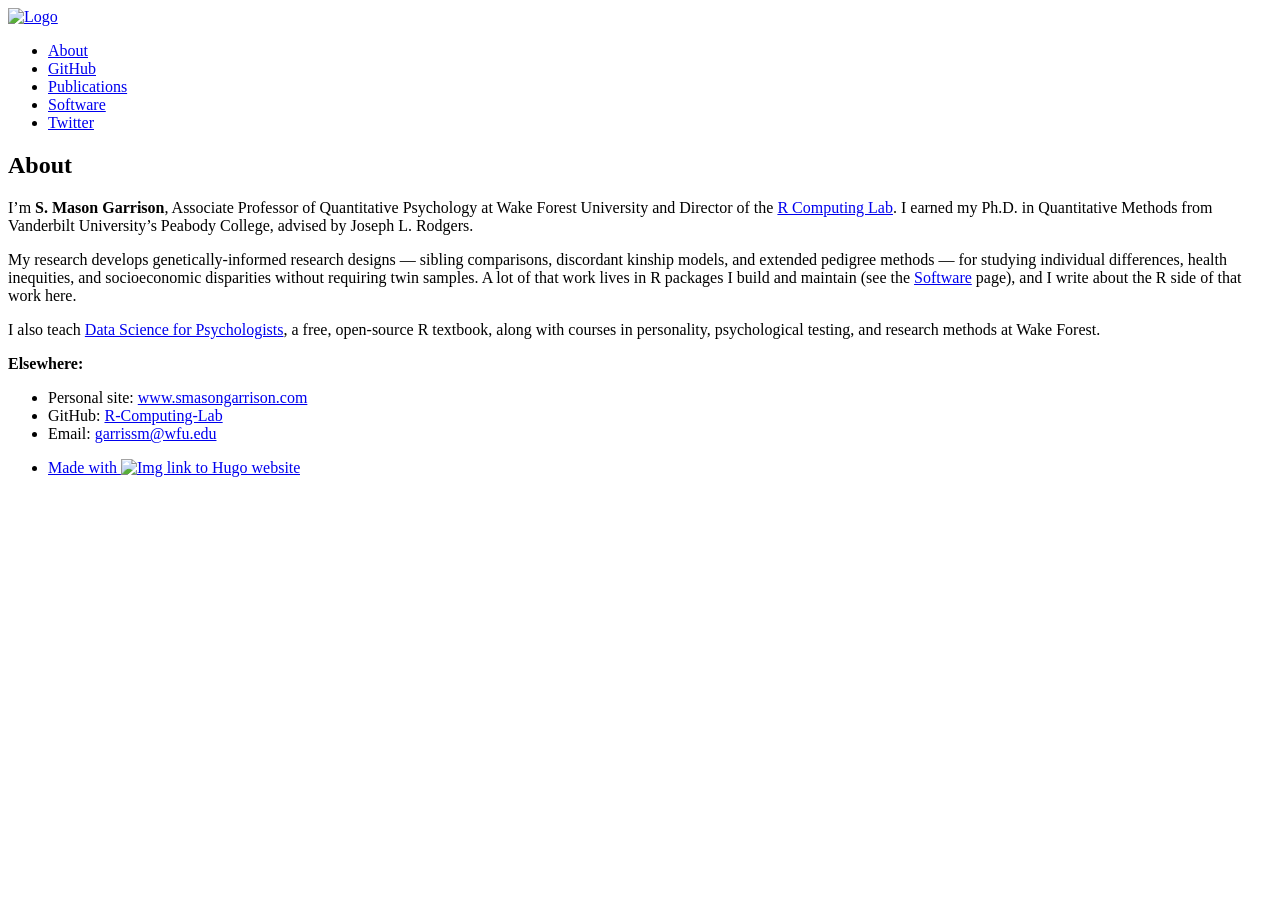
==== docs/about/index.html @ b33a0333 "Add generated Hugo blog site Initial generation of static Hugo site for R Computing Lab blog, includ" ====
<!DOCTYPE html>
<html lang="en-US">
  <head>
    <meta charset="utf-8">
<meta name="viewport" content="width=device-width, initial-scale=1.0">
<meta name="generator" content="Hugo 0.163.3">


<title>About - R Computing Lab</title>
<meta property="og:title" content="About - R Computing Lab">


  <link href='/favicon.ico' rel='icon' type='image/x-icon'/>



  







<link rel="stylesheet" href="/css/fonts.css" media="all">
<link rel="stylesheet" href="/css/main.css" media="all">



  </head>
  <body>
    <div class="wrapper">
      <header class="header">
        <nav class="nav">
  <a href="/" class="nav-logo">
    <img src="/images/logo.png"
         width="50"
         height="50"
         alt="Logo">
  </a>

  <ul class="nav-links">
    
    <li><a href="/about/">About</a></li>
    
    <li><a href="https://github.com/R-Computing-Lab/blog">GitHub</a></li>
    
    <li><a href="/publications/">Publications</a></li>
    
    <li><a href="/software/">Software</a></li>
    
    <li><a href="https://twitter.com/smasongarrison">Twitter</a></li>
    
  </ul>
</nav>

      </header>


<main class="content" role="main">

  <article class="article">
    

    <h1 class="article-title">About</h1>

    

    <div class="article-content">
      
      <!-- This file is generated from about.Rmd by knitr. Please edit that file instead. -->
<p>I&rsquo;m <strong>S. Mason Garrison</strong>, Associate Professor of Quantitative Psychology at Wake Forest University and Director of the <a href="https://github.com/R-Computing-Lab">R Computing Lab</a>. I earned my Ph.D. in Quantitative Methods from Vanderbilt University&rsquo;s Peabody College, advised by Joseph L. Rodgers.</p>
<p>My research develops genetically-informed research designs — sibling comparisons, discordant kinship models, and extended pedigree methods — for studying individual differences, health inequities, and socioeconomic disparities without requiring twin samples. A lot of that work lives in R packages I build and maintain (see the <a href="/software/">Software</a> page), and I write about the R side of that work here.</p>
<p>I also teach <a href="https://datascience4psych.github.io/DataScience4Psych/">Data Science for Psychologists</a>, a free, open-source R textbook, along with courses in personality, psychological testing, and research methods at Wake Forest.</p>
<p><strong>Elsewhere:</strong></p>
<ul>
<li>Personal site: <a href="https://www.smasongarrison.com">www.smasongarrison.com</a></li>
<li>GitHub: <a href="https://github.com/R-Computing-Lab">R-Computing-Lab</a></li>
<li>Email: <a href="mailto:garrissm@wfu.edu">garrissm@wfu.edu</a></li>
</ul>

    </div>
  </article>

  


</main>

      <footer class="footer">
        <ul class="footer-links">
          
          <li>
            <a href="https://gohugo.io/" class="footer-links-kudos">Made with <img src="/images/hugo-logo.png" alt="Img link to Hugo website" width="22" height="22"></a>
          </li>
        </ul>
      </footer>

    </div>
    

    

    
  </body>
</html>
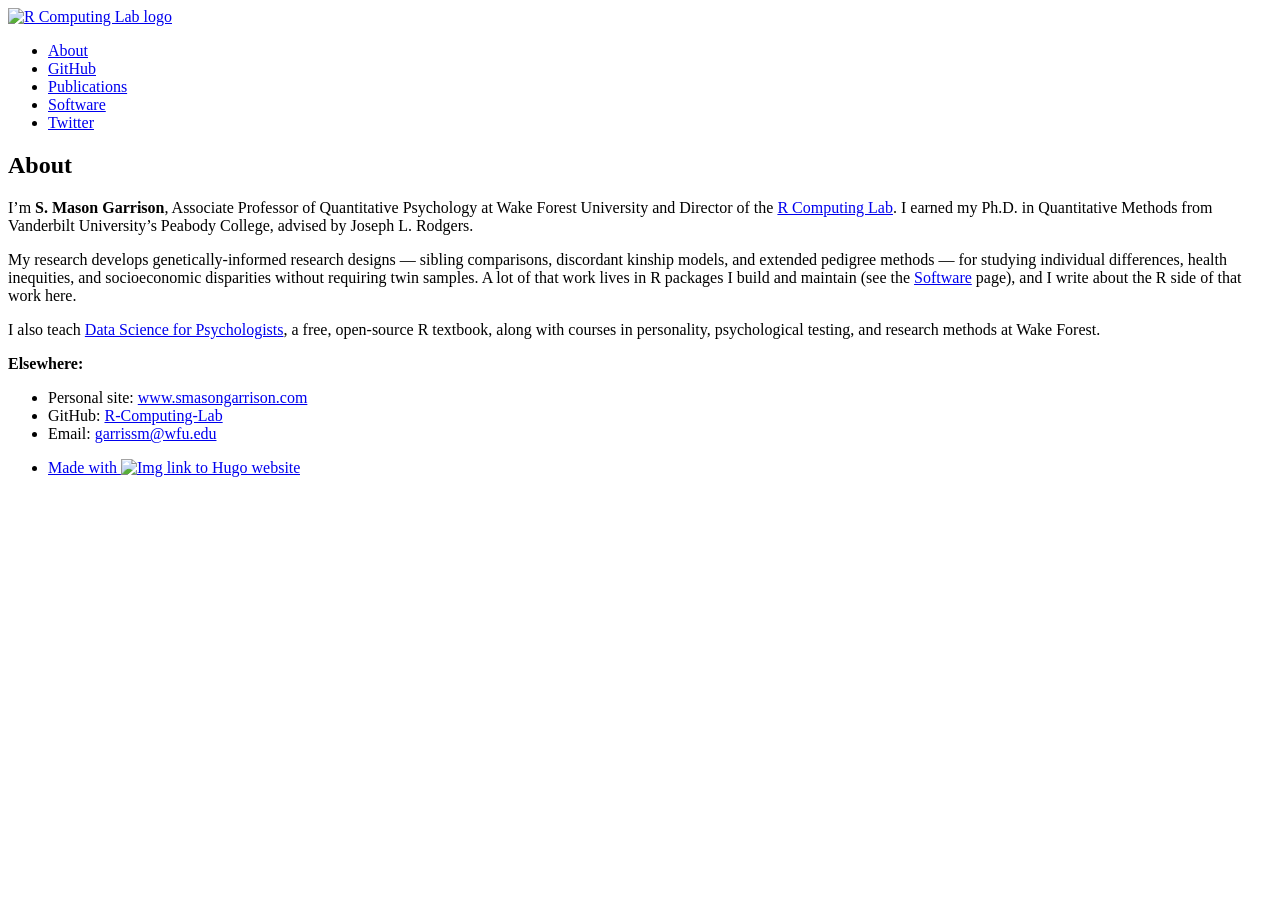
==== commit 20eb64ce: "Use DS4P cat mascot as blog logo/favicon Copies logo.png and favicon.ico from the Data Science for P" ====
--- a/docs/about/index.html
+++ b/docs/about/index.html
@@ -10,7 +10,7 @@
 <meta property="og:title" content="About - R Computing Lab">
 
 
-  <link href='/favicon.ico' rel='icon' type='image/x-icon'/>
+  <link href='https://r-computing-lab.github.io/blog/favicon.ico' rel='icon' type='image/x-icon'/>
 
 
 
@@ -22,8 +22,8 @@
 
 
 
-<link rel="stylesheet" href="/css/fonts.css" media="all">
-<link rel="stylesheet" href="/css/main.css" media="all">
+<link rel="stylesheet" href="/blog/css/fonts.css" media="all">
+<link rel="stylesheet" href="/blog/css/main.css" media="all">
 
 
 
@@ -32,22 +32,22 @@
     <div class="wrapper">
       <header class="header">
         <nav class="nav">
-  <a href="/" class="nav-logo">
-    <img src="/images/logo.png"
+  <a href="/blog/" class="nav-logo">
+    <img src="/blog/images/logo.png"
          width="50"
          height="50"
-         alt="Logo">
+         alt="R Computing Lab logo">
   </a>
 
   <ul class="nav-links">
     
-    <li><a href="/about/">About</a></li>
+    <li><a href="/blog/about/">About</a></li>
     
-    <li><a href="https://github.com/R-Computing-Lab/blog">GitHub</a></li>
+    <li><a href="https://github.com/R-Computing-Lab">GitHub</a></li>
     
-    <li><a href="/publications/">Publications</a></li>
+    <li><a href="/blog/publications/">Publications</a></li>
     
-    <li><a href="/software/">Software</a></li>
+    <li><a href="/blog/software/">Software</a></li>
     
     <li><a href="https://twitter.com/smasongarrison">Twitter</a></li>
     
@@ -91,7 +91,7 @@
         <ul class="footer-links">
           
           <li>
-            <a href="https://gohugo.io/" class="footer-links-kudos">Made with <img src="/images/hugo-logo.png" alt="Img link to Hugo website" width="22" height="22"></a>
+            <a href="https://gohugo.io/" class="footer-links-kudos">Made with <img src="/blog/images/hugo-logo.png" alt="Img link to Hugo website" width="22" height="22"></a>
           </li>
         </ul>
       </footer>
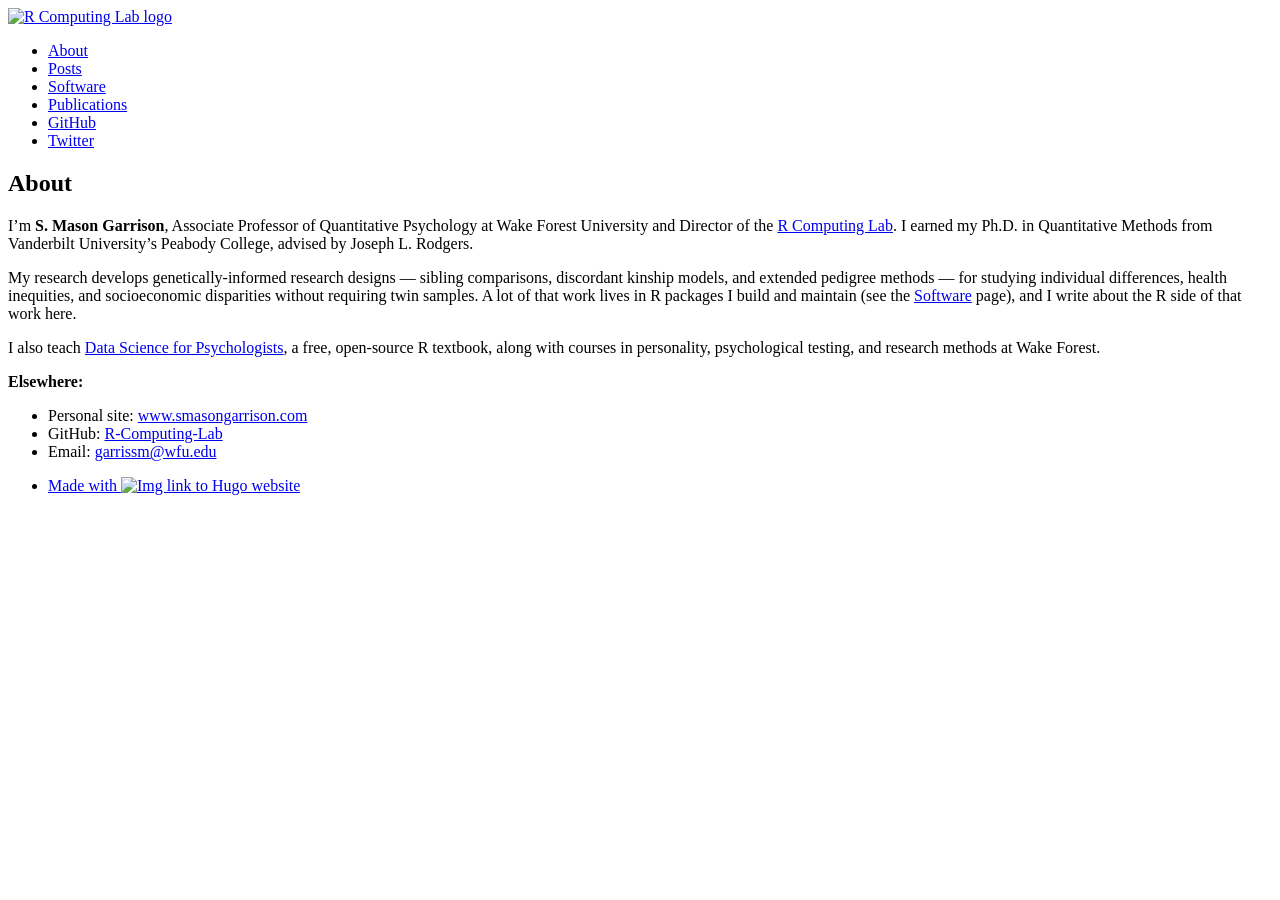
==== commit 27ffb714: "Fix menu order with explicit weights Explicit weights force About, Software, Publications, GitHub, T" ====
--- a/docs/about/index.html
+++ b/docs/about/index.html
@@ -43,11 +43,13 @@
     
     <li><a href="/blog/about/">About</a></li>
     
-    <li><a href="https://github.com/R-Computing-Lab">GitHub</a></li>
+    <li><a href="/blog/index">Posts</a></li>
+    
+    <li><a href="/blog/software/">Software</a></li>
     
     <li><a href="/blog/publications/">Publications</a></li>
     
-    <li><a href="/blog/software/">Software</a></li>
+    <li><a href="https://github.com/R-Computing-Lab">GitHub</a></li>
     
     <li><a href="https://twitter.com/smasongarrison">Twitter</a></li>
     
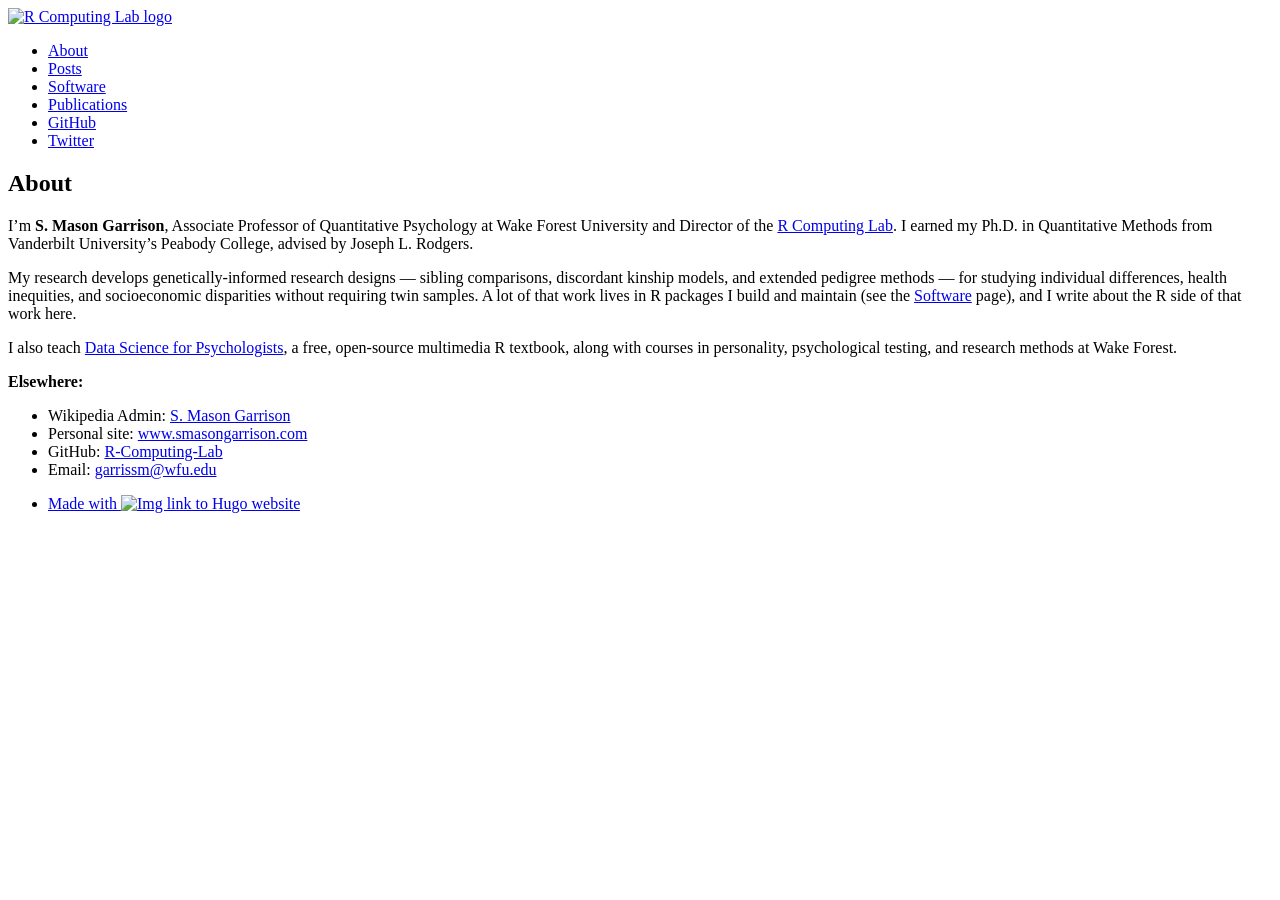
==== commit 1fa9e262: "rekniot" ====
--- a/docs/about/index.html
+++ b/docs/about/index.html
@@ -24,6 +24,8 @@
 
 <link rel="stylesheet" href="/blog/css/fonts.css" media="all">
 <link rel="stylesheet" href="/blog/css/main.css" media="all">
+
+<link rel="stylesheet" href="/blog/css/custom.css">
 
 
 
@@ -70,12 +72,14 @@
 
     <div class="article-content">
       
-      <!-- This file is generated from about.Rmd by knitr. Please edit that file instead. -->
-<p>I&rsquo;m <strong>S. Mason Garrison</strong>, Associate Professor of Quantitative Psychology at Wake Forest University and Director of the <a href="https://github.com/R-Computing-Lab">R Computing Lab</a>. I earned my Ph.D. in Quantitative Methods from Vanderbilt University&rsquo;s Peabody College, advised by Joseph L. Rodgers.</p>
-<p>My research develops genetically-informed research designs — sibling comparisons, discordant kinship models, and extended pedigree methods — for studying individual differences, health inequities, and socioeconomic disparities without requiring twin samples. A lot of that work lives in R packages I build and maintain (see the <a href="/software/">Software</a> page), and I write about the R side of that work here.</p>
-<p>I also teach <a href="https://datascience4psych.github.io/DataScience4Psych/">Data Science for Psychologists</a>, a free, open-source R textbook, along with courses in personality, psychological testing, and research methods at Wake Forest.</p>
+      <p>I&rsquo;m <strong>S. Mason Garrison</strong>, Associate Professor of Quantitative Psychology at Wake Forest University and Director of the <a href="https://github.com/R-Computing-Lab">R Computing Lab</a>.
+I earned my Ph.D. in Quantitative Methods from Vanderbilt University&rsquo;s Peabody College, advised by Joseph L. Rodgers.</p>
+<p>My research develops genetically-informed research designs — sibling comparisons, discordant kinship models, and extended pedigree methods — for studying individual differences, health inequities, and socioeconomic disparities without requiring twin samples.
+A lot of that work lives in R packages I build and maintain (see the <a href="/software/">Software</a> page), and I write about the R side of that work here.</p>
+<p>I also teach <a href="https://datascience4psych.github.io/DataScience4Psych/">Data Science for Psychologists</a>, a free, open-source multimedia R textbook, along with courses in personality, psychological testing, and research methods at Wake Forest.</p>
 <p><strong>Elsewhere:</strong></p>
 <ul>
+<li>Wikipedia Admin: <a href="https://en.wikipedia.org/wiki/User:Smasongarrison">S. Mason Garrison</a></li>
 <li>Personal site: <a href="https://www.smasongarrison.com">www.smasongarrison.com</a></li>
 <li>GitHub: <a href="https://github.com/R-Computing-Lab">R-Computing-Lab</a></li>
 <li>Email: <a href="mailto:garrissm@wfu.edu">garrissm@wfu.edu</a></li>
